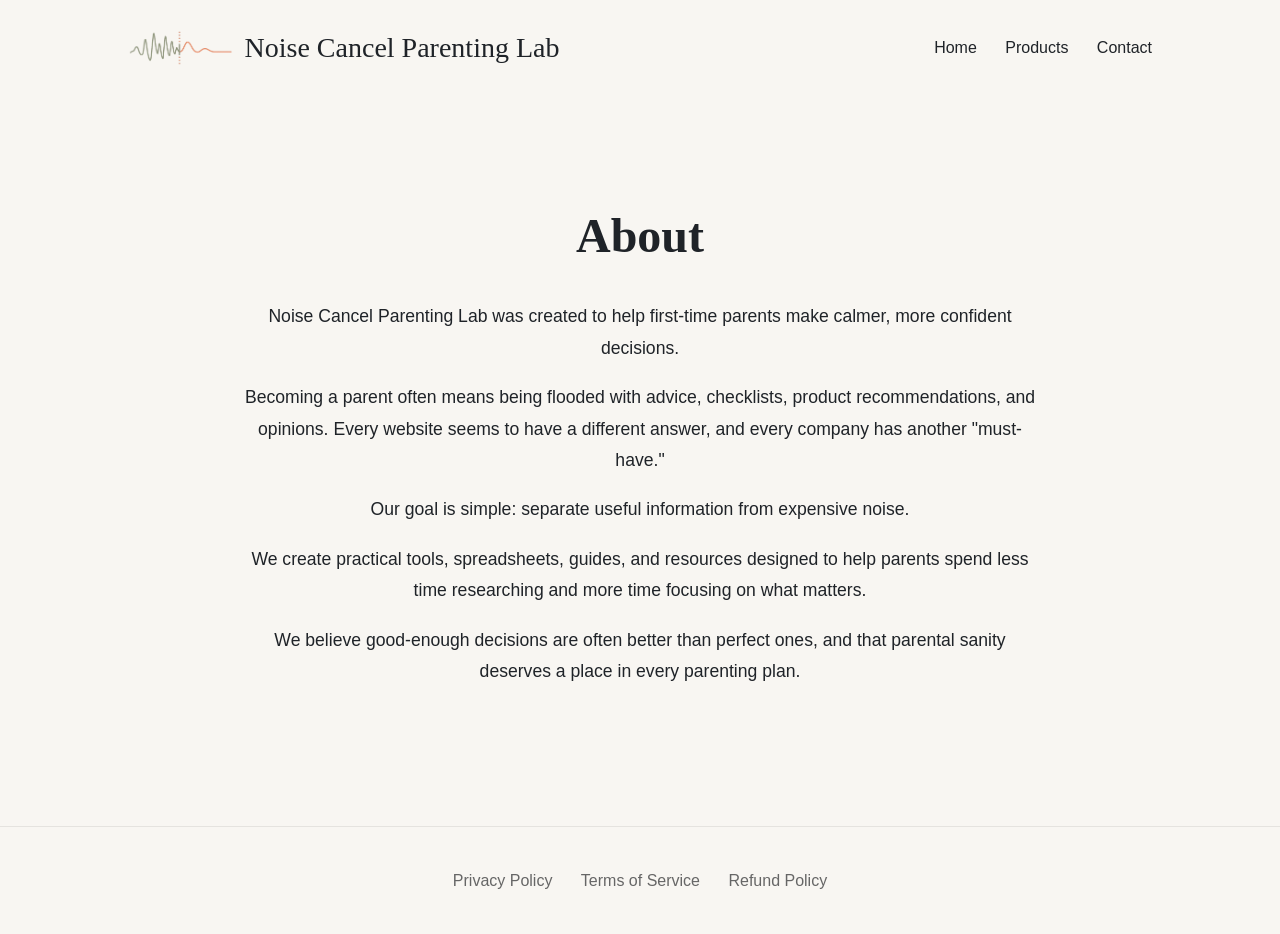
==== about.html @ 7ad8cb38 "Create about.html" ====
<!DOCTYPE html>
<html lang="en">
<head>
    <meta charset="UTF-8">
    <meta name="viewport" content="width=device-width, initial-scale=1.0">
    <title>About | Noise Cancel Parenting Lab</title>
    <link rel="stylesheet" href="css/style.css">
</head>

<body>

<header>
    <nav>
        <div class="logo">
            <img src="images/logo-nav.png" alt="Noise Cancel Parenting Lab logo">
            <span>Noise Cancel Parenting Lab</span>
        </div>

        <div class="nav-links">
            <a href="index.html">Home</a>
            <a href="products.html">Products</a>
            <a href="contact.html">Contact</a>
        </div>
    </nav>
</header>

<section class="about-mission">

    <h2>About</h2>

    <p>
        Noise Cancel Parenting Lab was created to help first-time parents make calmer, more confident decisions.
    </p>

    <p>
        Becoming a parent often means being flooded with advice, checklists, product recommendations, and opinions. Every website seems to have a different answer, and every company has another "must-have."
    </p>

    <p>
        Our goal is simple: separate useful information from expensive noise.
    </p>

    <p>
        We create practical tools, spreadsheets, guides, and resources designed to help parents spend less time researching and more time focusing on what matters.
    </p>

    <p>
        We believe good-enough decisions are often better than perfect ones, and that parental sanity deserves a place in every parenting plan.
    </p>

</section>

<footer>
    <a href="privacy.html">Privacy Policy</a>
    <a href="terms.html">Terms of Service</a>
    <a href="refund.html">Refund Policy</a>
</footer>

</body>
</html>
---- css/style.css ----
body {
margin: 0;
background: #F8F6F2;
color: #1F2328;
font-family: Inter, sans-serif;
line-height: 1.7;
}

header {
padding: 24px 10%;
}

nav {
    display: flex;
    justify-content: space-between;
    align-items: center;
}


.nav-links a {
margin-left: 24px;
text-decoration: none;
color: #1F2328;
}

.hero {
    text-align: center;
    padding: 80px 10% 60px;
}

.hero h1 {
    font-size: 4rem;
    margin-bottom: 24px;
}

.hero-subtitle {
    max-width: 700px;
    margin: 0 auto 24px;
    font-size: 1.15rem;
}

.hero p {
max-width: 700px;
margin: 0 auto 30px;
}

.button {
display: inline-block;
padding: 14px 28px;
background: #E59A6D;
color: white;
text-decoration: none;
border-radius: 999px;
}

.product,
.principles {
padding: 80px 10%;
}

.card {
    background: white;
    padding: 32px;
    border-radius: 20px;
    box-shadow: 0 8px 24px rgba(0,0,0,0.04);
    transition: transform 0.2s ease;
}

.card:hover {
    transform: translateY(-4px);
}
footer {
padding: 60px 10%;
text-align: center;
}

footer a {
margin: 0 12px;
color: #666;
text-decoration: none;
}
.logo {
display: flex;
align-items: center;
gap: 12px;
font-family: "Cormorant Garamond", serif;
font-size: 1.75rem;
}

.logo img {
height: 36px;
width: auto;
}

section {
padding: 60px 10%;
}

h2 {
font-family: "Cormorant Garamond", serif;
font-size: 3rem;
font-weight: 600;
margin-bottom: 24px;
text-align: center;
}

.about-mission {
max-width: 800px;
margin: 0 auto;
text-align: center;
}

.about-mission p {
font-size: 1.1rem;
line-height: 1.8;
}

.status-pill {
display: inline-block;
margin-top: 16px;
padding: 6px 12px;
border-radius: 999px;
background: #eef2ea;
font-size: 0.85rem;
}

.coming-grid {
display: grid;
grid-template-columns: repeat(auto-fit, minmax(260px, 1fr));
gap: 24px;
margin-top: 32px;
}

.card {
background: white;
padding: 32px;
border-radius: 20px;
box-shadow: 0 8px 24px rgba(0,0,0,0.04);
transition: transform 0.2s ease;
}

.card:hover {
transform: translateY(-4px);
}

footer {
padding: 40px 10%;
margin-top: 60px;
text-align: center;
border-top: 1px solid rgba(0,0,0,0.08);
}
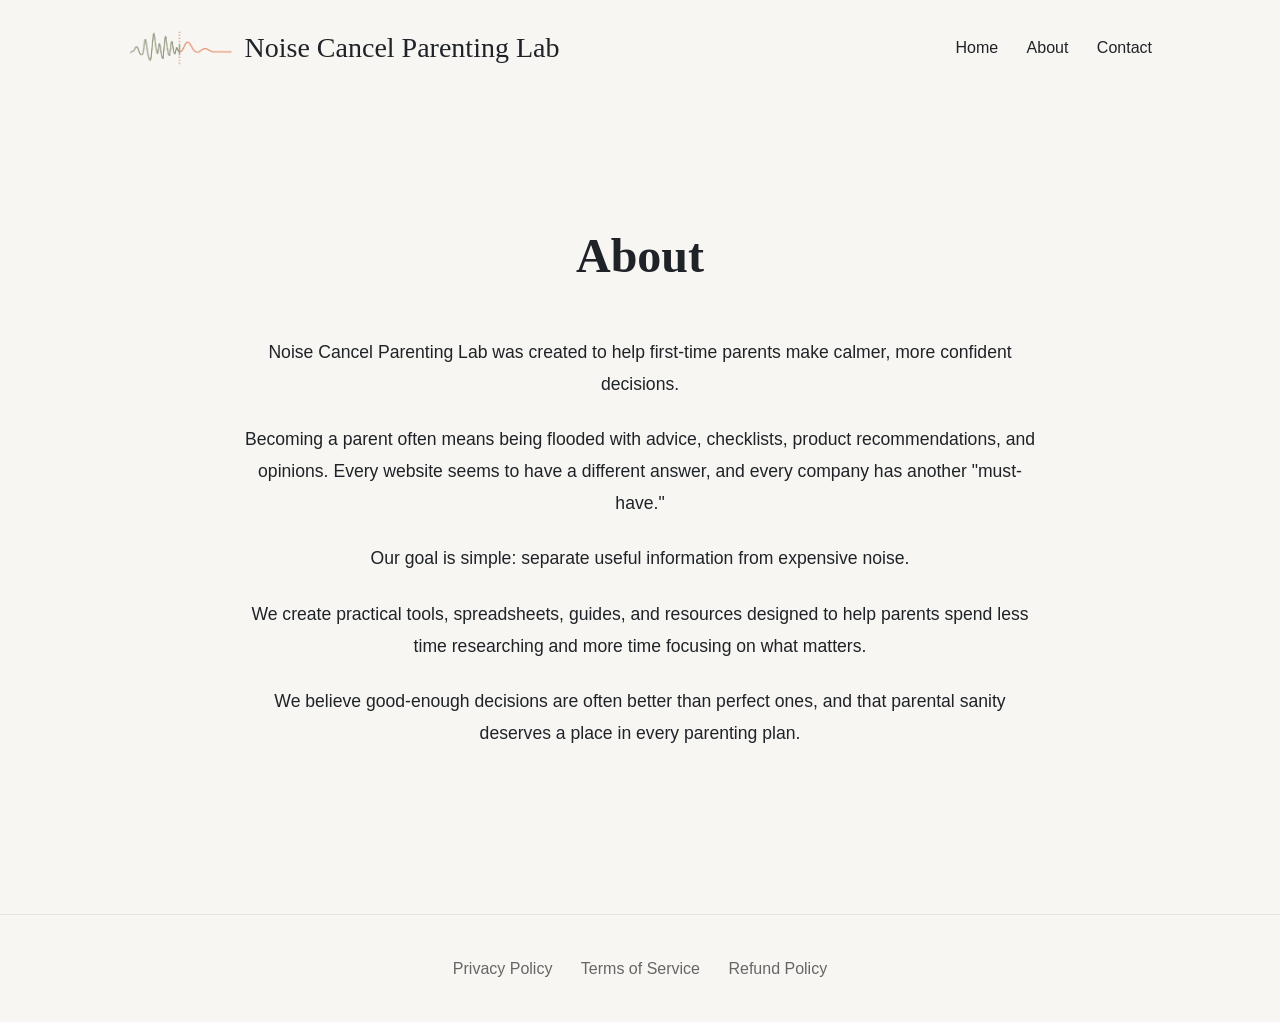
==== commit bac57e6f: "Update about.html" ====
--- a/about.html
+++ b/about.html
@@ -18,7 +18,8 @@
 
         <div class="nav-links">
             <a href="index.html">Home</a>
-            <a href="products.html">Products</a>
+    <a href="about.html">About</a>
+
             <a href="contact.html">Contact</a>
         </div>
     </nav>
--- a/css/style.css
+++ b/css/style.css
@@ -151,3 +151,17 @@
 }
 
 
+.about-mission {
+    max-width: 800px;
+    margin: 0 auto;
+    text-align: center;
+    padding: 80px 20px;
+}
+
+.about-mission h2 {
+    margin-bottom: 40px;
+}
+
+.about-mission p {
+    margin-bottom: 24px;
+}
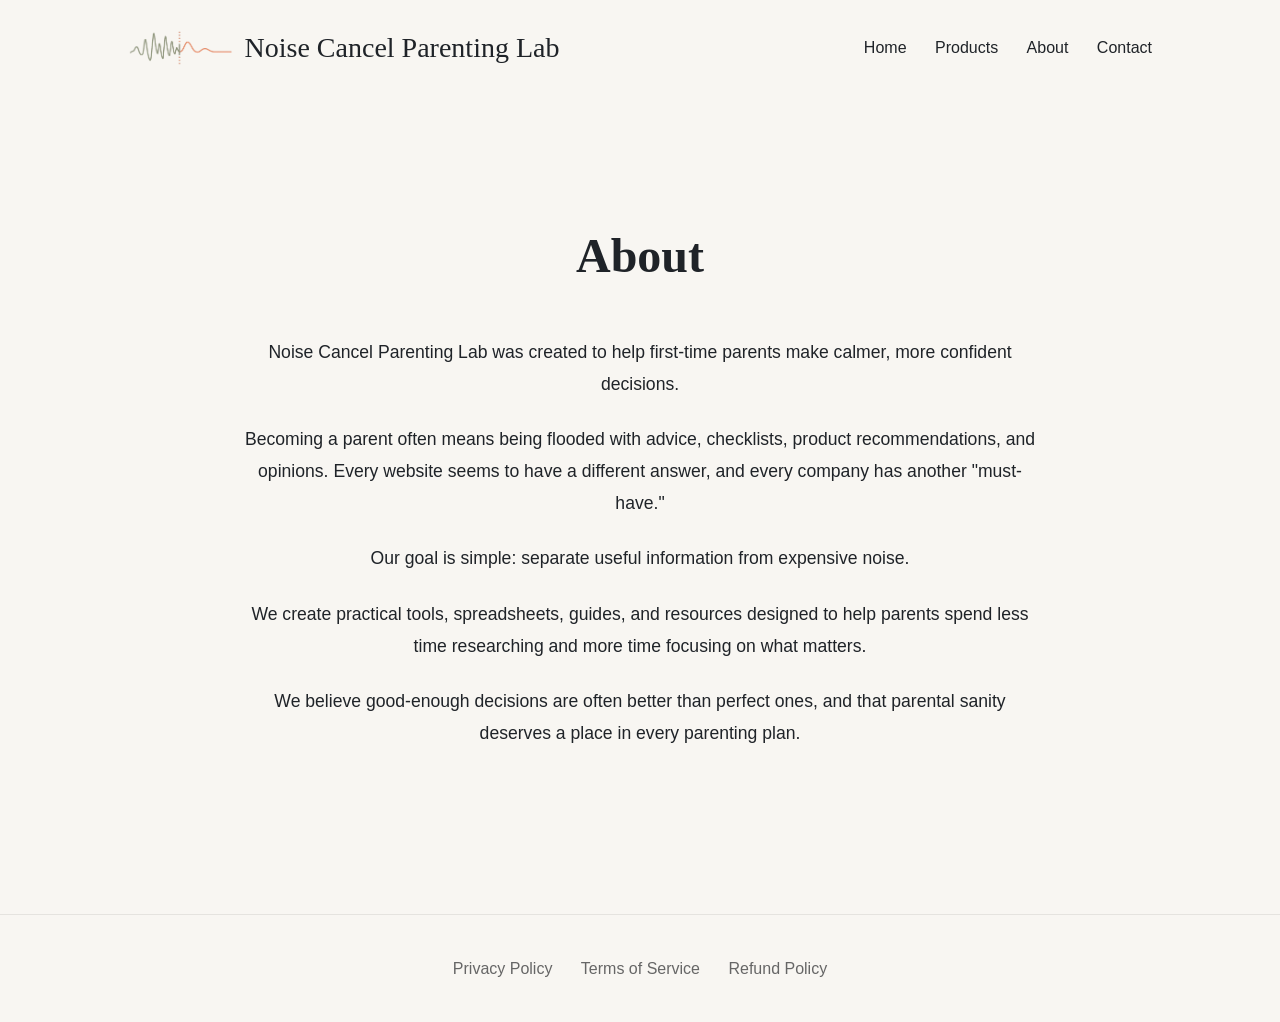
==== commit 5c240885: "Update about.html" ====
--- a/about.html
+++ b/about.html
@@ -17,9 +17,9 @@
         </div>
 
         <div class="nav-links">
-            <a href="index.html">Home</a>
-    <a href="about.html">About</a>
-
+  <a href="index.html">Home</a>
+              <a href="products.html">Products</a>
+            <a href="about.html">About</a>
             <a href="contact.html">Contact</a>
         </div>
     </nav>
--- a/css/style.css
+++ b/css/style.css
@@ -25,7 +25,7 @@
 
 .hero {
     text-align: center;
-    padding: 80px 10% 60px;
+    padding: 60px 10% 40px;
 }
 
 .hero h1 {
@@ -116,14 +116,20 @@
 }
 
 .status-pill {
-display: inline-block;
-margin-top: 16px;
-padding: 6px 12px;
-border-radius: 999px;
-background: #eef2ea;
-font-size: 0.85rem;
-}
-
+    display: inline-block;
+    margin-top: 40px;
+    padding: 20px 40px;
+
+    background: #eef2ea;
+    color: #556b4d;
+
+    font-size: 1.4rem;
+    font-weight: 600;
+
+    border-radius: 999px;
+
+    box-shadow: 0 8px 24px rgba(0,0,0,0.05);
+}
 .coming-grid {
 display: grid;
 grid-template-columns: repeat(auto-fit, minmax(260px, 1fr));
@@ -165,3 +171,42 @@
 .about-mission p {
     margin-bottom: 24px;
 }
+
+.contact-form {
+max-width: 650px;
+margin: 40px auto 0;
+display: flex;
+flex-direction: column;
+gap: 16px;
+}
+
+.contact-form input,
+.contact-form textarea {
+padding: 16px;
+border: 1px solid #d8d5cf;
+border-radius: 12px;
+background: white;
+font-size: 1rem;
+font-family: Inter, sans-serif;
+}
+
+.contact-form textarea {
+min-height: 180px;
+resize: vertical;
+}
+
+.contact-form button {
+background: #E59A6D;
+color: white;
+border: none;
+border-radius: 999px;
+padding: 14px 24px;
+font-size: 1rem;
+cursor: pointer;
+align-self: center;
+}
+
+.contact-form button:hover {
+opacity: 0.9;
+}
+
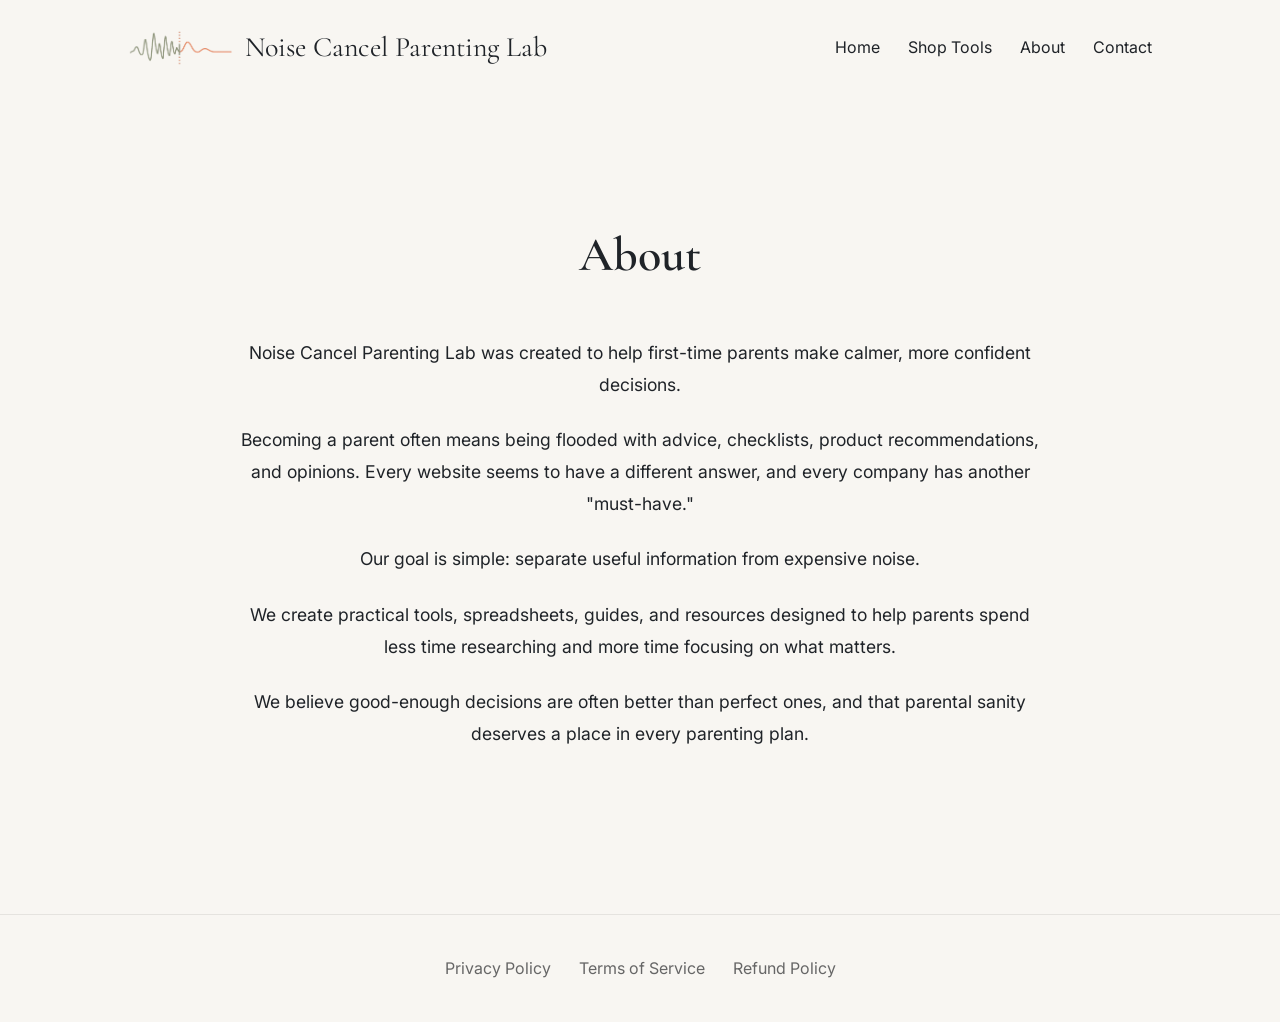
==== commit f1ba0920: "Update about.html" ====
--- a/about.html
+++ b/about.html
@@ -5,24 +5,43 @@
     <meta name="viewport" content="width=device-width, initial-scale=1.0">
     <title>About | Noise Cancel Parenting Lab</title>
     <link rel="stylesheet" href="css/style.css">
+    <!-- Google tag (gtag.js) -->
+<script async src="https://www.googletagmanager.com/gtag/js?id=G-EPQ4CZ094X"></script>
+<script>
+  window.dataLayer = window.dataLayer || [];
+  function gtag(){dataLayer.push(arguments);}
+  gtag('js', new Date());
+
+  gtag('config', 'G-EPQ4CZ094X');
+</script>
 </head>
 
 <body>
 
 <header>
-    <nav>
+
+
+<nav>
+
+    <a href="index.html" class="logo-link">
+
         <div class="logo">
             <img src="images/logo-nav.png" alt="Noise Cancel Parenting Lab logo">
             <span>Noise Cancel Parenting Lab</span>
         </div>
 
-        <div class="nav-links">
-  <a href="index.html">Home</a>
-              <a href="products.html">Products</a>
-            <a href="about.html">About</a>
-            <a href="contact.html">Contact</a>
-        </div>
-    </nav>
+    </a>
+
+    <div class="nav-links">
+        <a href="index.html">Home</a>
+        <a href="products.html">Shop Tools</a>
+        <a href="about.html">About</a>
+        <a href="contact.html">Contact</a>
+    </div>
+
+</nav>
+
+
 </header>
 
 <section class="about-mission">
--- a/css/style.css
+++ b/css/style.css
@@ -1,3 +1,5 @@
+@import url('https://fonts.googleapis.com/css2?family=Cormorant+Garamond:wght@500;600&family=Inter:wght@300;400;500;600&display=swap');
+
 body {
 margin: 0;
 background: #F8F6F2;
@@ -85,6 +87,8 @@
 gap: 12px;
 font-family: "Cormorant Garamond", serif;
 font-size: 1.75rem;
+    text-decoration: none;
+color: #1F2328;
 }
 
 .logo img {
@@ -120,15 +124,21 @@
     margin-top: 40px;
     padding: 20px 40px;
 
+    background: #F9E4D4;
+    color: #B8734E;
+
+    font-size: 1.4rem;
+    font-weight: 600;
+
+    border-radius: 999px;
+
+    box-shadow: 0 8px 24px rgba(229, 154, 109, 0.2);
+}
+
+.status-pill--development {
     background: #eef2ea;
     color: #556b4d;
-
-    font-size: 1.4rem;
-    font-weight: 600;
-
-    border-radius: 999px;
-
-    box-shadow: 0 8px 24px rgba(0,0,0,0.05);
+    box-shadow: 0 8px 24px rgba(0, 0, 0, 0.05);
 }
 .coming-grid {
 display: grid;
@@ -210,3 +220,104 @@
 opacity: 0.9;
 }
 
+/* Product page */
+
+.product-page .hero {
+    padding: 40px 10% 30px;
+}
+
+.product-page section {
+    padding-top: 30px;
+    padding-bottom: 30px;
+}
+
+.product-page h2 {
+    margin-bottom: 20px;
+}
+
+.product-page .coming-grid {
+    margin-top: 20px;
+}
+
+.product-page .card {
+    padding: 24px;
+}
+
+.product-page footer {
+    padding-top: 40px;
+}
+
+
+.logo-link {
+text-decoration: none;
+color: inherit;
+}
+
+.hero-grid {
+display: grid;
+grid-template-columns: 1fr 1fr;
+gap: 60px;
+align-items: center;
+max-width: 1200px;
+margin: 0 auto;
+}
+
+.hero-text {
+text-align: left;
+}
+
+.hero-image img {
+width: 100%;
+max-width: 600px;
+height: auto;
+}
+
+.hero-pill {
+font-size: 1rem;
+padding: 12px 24px;
+}
+
+.stats {
+display: grid;
+grid-template-columns: repeat(3, 1fr);
+gap: 24px;
+max-width: 1200px;
+margin: 0 auto;
+padding: 40px 10%;
+}
+
+.stat-card {
+background: white;
+padding: 24px;
+border-radius: 20px;
+text-align: center;
+}
+
+.products-preview {
+padding: 60px 10%;
+text-align: center;
+}
+
+.section-intro {
+max-width: 700px;
+margin: 0 auto 40px;
+}
+
+@media (max-width: 900px) {
+
+
+.hero-grid {
+    grid-template-columns: 1fr;
+}
+
+.hero-text {
+    text-align: center;
+}
+
+.stats {
+    grid-template-columns: 1fr;
+}
+
+
+}
+
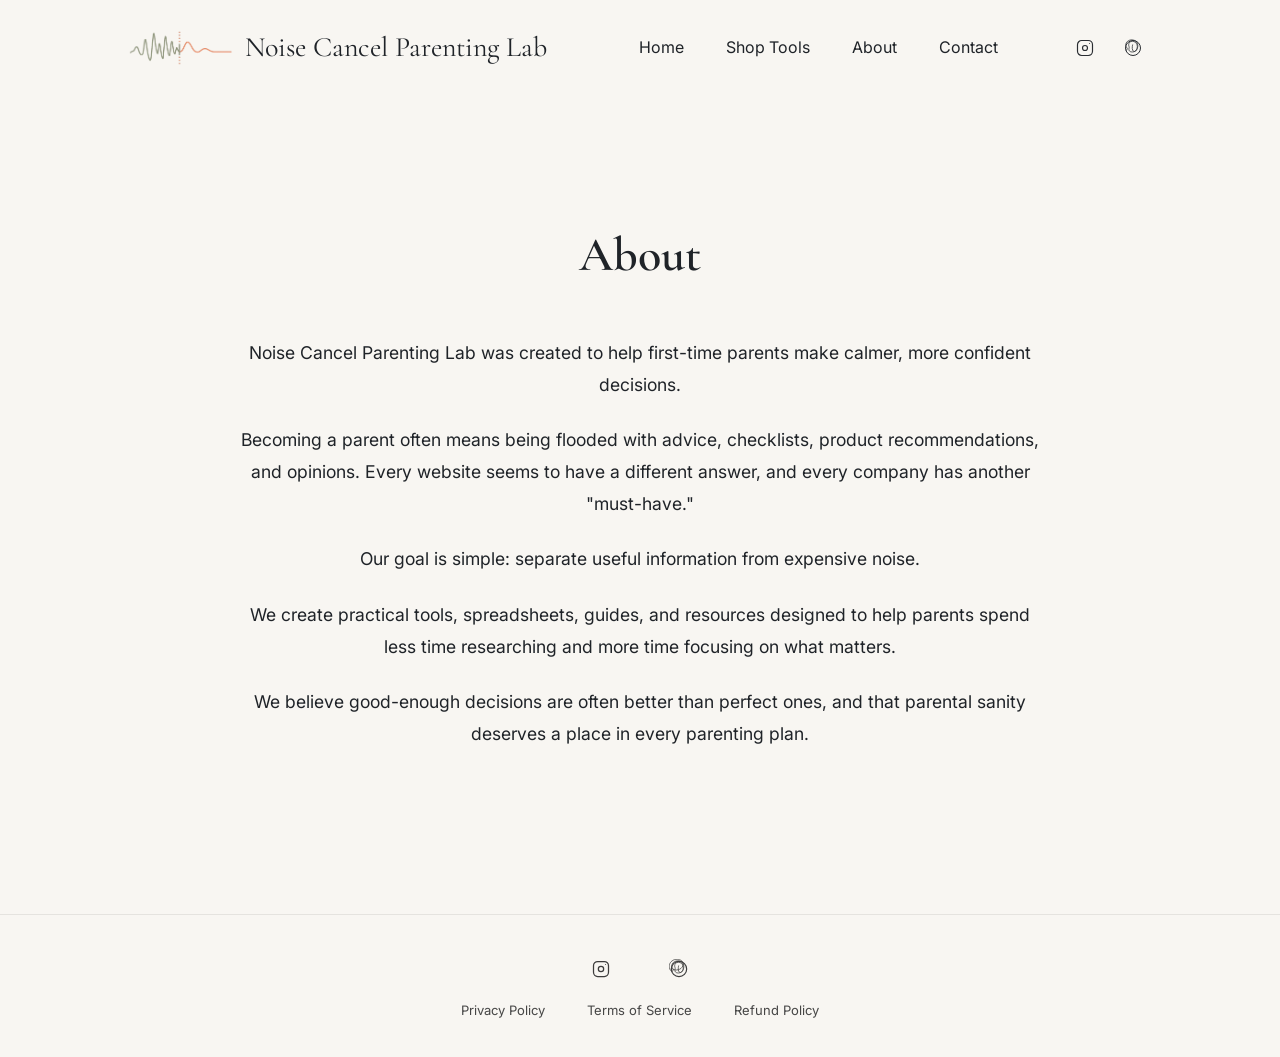
==== commit 6712cb40: "adding socials and favicon" ====
--- a/about.html
+++ b/about.html
@@ -5,15 +5,12 @@
     <meta name="viewport" content="width=device-width, initial-scale=1.0">
     <title>About | Noise Cancel Parenting Lab</title>
     <link rel="stylesheet" href="css/style.css">
-    <!-- Google tag (gtag.js) -->
-<script async src="https://www.googletagmanager.com/gtag/js?id=G-EPQ4CZ094X"></script>
-<script>
-  window.dataLayer = window.dataLayer || [];
-  function gtag(){dataLayer.push(arguments);}
-  gtag('js', new Date());
 
-  gtag('config', 'G-EPQ4CZ094X');
-</script>
+    <!-- Favicon (works on desktop & mobile) -->
+    <link rel="icon" href="images/favicon.png" type="image/png">
+    <link rel="shortcut icon" href="images/favicon.png" type="image/png">
+    <link rel="apple-touch-icon" href="images/favicon.png">
+    <meta name="theme-color" content="#ffffff">
 </head>
 
 <body>
@@ -37,6 +34,23 @@
         <a href="products.html">Shop Tools</a>
         <a href="about.html">About</a>
         <a href="contact.html">Contact</a>
+    </div>
+
+    <div class="nav-social" aria-label="Follow us on social media">
+        <a class="social-link" href="https://www.instagram.com/noisecancelparentinglab/" target="_blank" rel="noopener noreferrer" aria-label="Instagram">
+            <svg viewBox="0 0 24 24" fill="none" xmlns="http://www.w3.org/2000/svg" aria-hidden="true">
+                <rect x="3" y="3" width="18" height="18" rx="5" stroke="currentColor" stroke-width="1.4"/>
+                <circle cx="12" cy="12" r="3" stroke="currentColor" stroke-width="1.4"/>
+                <circle cx="17.5" cy="6.5" r="0.6" fill="currentColor"/>
+            </svg>
+        </a>
+
+        <a class="social-link" href="https://www.pinterest.com/noisecancelparentinglab/" target="_blank" rel="noopener noreferrer" aria-label="Pinterest">
+            <svg viewBox="0 0 24 24" fill="none" xmlns="http://www.w3.org/2000/svg" aria-hidden="true">
+                <circle cx="12" cy="12" r="9" stroke="currentColor" stroke-width="1.2"/>
+                <path d="M11.6 7.8s-1.1 4.6 0 6.8c.4 1 .9 1.6 2 1.6 2 0 3.6-2.6 3.6-6.3 0-3.9-3.4-6-6-6-2.6 0-4.4 1.8-4.4 4.3 0 1.6.8 2.6.8 2.6s-.3 1.2-.4 1.6c-.2.8-.1 1.9.2 2.6.4.9 1.3 1.8 3.7 1.8 4.8 0 6.7-4.2 6.7-7.9 0-3.5-2.9-6.7-7.2-6.7-4 0-7.3 2.6-7.3 6.4 0 1.5.6 2.5 1.5 3.2.4.3.4.5.3.9-.1.4-.4 1.4-.5 1.7-.2.5-.6.7-1.1.5" stroke="currentColor" stroke-width="0.9" fill="none"/>
+            </svg>
+        </a>
     </div>
 
 </nav>
@@ -71,9 +85,28 @@
 </section>
 
 <footer>
-    <a href="privacy.html">Privacy Policy</a>
-    <a href="terms.html">Terms of Service</a>
-    <a href="refund.html">Refund Policy</a>
+    <div class="footer-social" aria-label="Follow us on social media">
+        <a href="https://www.instagram.com/noisecancelparentinglab/" class="social-link" target="_blank" rel="noopener noreferrer" aria-label="Instagram">
+            <svg width="28" height="28" viewBox="0 0 24 24" fill="none" xmlns="http://www.w3.org/2000/svg" aria-hidden="true">
+                <rect x="3" y="3" width="18" height="18" rx="5" stroke="currentColor" stroke-width="1.5"/>
+                <circle cx="12" cy="12" r="3.2" stroke="currentColor" stroke-width="1.5"/>
+                <circle cx="17.5" cy="6.5" r="0.6" fill="currentColor"/>
+            </svg>
+        </a>
+
+        <a href="https://www.pinterest.com/noisecancelparentinglab/" class="social-link" target="_blank" rel="noopener noreferrer" aria-label="Pinterest">
+            <svg width="28" height="28" viewBox="0 0 24 24" fill="none" xmlns="http://www.w3.org/2000/svg" aria-hidden="true">
+                <circle cx="12" cy="12" r="9.2" stroke="currentColor" stroke-width="1.4"/>
+                <path d="M11.6 7.8c0 0-1.1 4.6 0 6.8.4 1 .9 1.6 2 1.6 2 0 3.6-2.6 3.6-6.3 0-3.9-3.4-6-6-6-2.6 0-4.4 1.8-4.4 4.3 0 1.6.8 2.6.8 2.6s-.3 1.2-.4 1.6c-.2.8-.1 1.9.2 2.6.4.9 1.3 1.8 3.7 1.8 4.8 0 6.7-4.2 6.7-7.9 0-3.5-2.9-6.7-7.2-6.7-4 0-7.3 2.6-7.3 6.4 0 1.5.6 2.5 1.5 3.2.4.3.4.5.3.9-.1.4-.4 1.4-.5 1.7-.2.5-.6.7-1.1.5-1.6-.6-2.6-2.4-3-4.5-.6-3.2.4-6.8 4.6-9 4.1-2.2 8.8-.7 10.6 1.3 1.8 2.1 1.6 5.1.1 7.1-1.5 2-4.1 3.4-7 3.4-2.2 0-3.9-.7-4.9-1.6" stroke="currentColor" stroke-width="0.9" fill="none"/>
+            </svg>
+        </a>
+    </div>
+
+    <div class="footer-policies">
+        <a href="privacy.html">Privacy Policy</a>
+        <a href="terms.html">Terms of Service</a>
+        <a href="refund.html">Refund Policy</a>
+    </div>
 </footer>
 
 </body>
--- a/css/style.css
+++ b/css/style.css
@@ -14,15 +14,58 @@
 
 nav {
     display: flex;
-    justify-content: space-between;
-    align-items: center;
-}
-
+    align-items: center;
+    justify-content: space-between; /* logo left, links center, socials right */
+    gap: 16px;
+    /* preserve any existing padding/margins from existing rules */
+}
+
+
+.nav-links {
+    display: flex;
+    gap: 18px;
+    align-items: center;
+    flex: 1 1 auto; /* allow center section to shrink/expand */
+    justify-content: center;
+}
 
 .nav-links a {
 margin-left: 24px;
 text-decoration: none;
 color: #1F2328;
+}
+
+.nav-social {
+    display: flex;
+    gap: 10px;
+    align-items: center;
+    flex: 0 0 auto;
+}
+
+.nav-social .social-link {
+    display: inline-flex;
+    align-items: center;
+    justify-content: center;
+    width: 38px;
+    height: 38px;
+    color: inherit;
+    text-decoration: none;
+    transition: transform 160ms ease, color 160ms ease, opacity 160ms ease;
+    opacity: 0.95;
+}
+
+.nav-social svg {
+    width: 20px;
+    height: 20px;
+    display: block;
+}
+
+.nav-social .social-link:hover,
+.nav-social .social-link:focus {
+    transform: translateY(-3px) scale(1.05);
+    color: #000; /* subtle contrast increase matching minimalist palette */
+    opacity: 1;
+    outline: none;
 }
 
 .hero {
@@ -303,6 +346,84 @@
 margin: 0 auto 40px;
 }
 
+/* Footer - minimalist social icons and policy links */
+footer {
+    text-align: center;
+    padding: 36px 16px;
+    color: #333; /* keep consistent with site palette */
+    font-size: 14px;
+    line-height: 1.6;
+}
+
+/* Social icons container sits above the policy links */
+.footer-social {
+    display: flex;
+    justify-content: center;
+    gap: 18px;
+    margin-bottom: 12px;
+}
+
+/* Icons slightly larger than text and using currentColor for minimalist look */
+.footer-social .social-link {
+    color: inherit;
+    display: inline-flex;
+    align-items: center;
+    justify-content: center;
+    width: 36px;
+    height: 36px;
+    transition: transform 180ms ease, opacity 180ms ease, color 180ms ease;
+    opacity: 0.95;
+}
+
+/* Hover/focus subtle effect */
+.footer-social .social-link:hover,
+.footer-social .social-link:focus {
+    transform: translateY(-3px) scale(1.05);
+    opacity: 1;
+    color: #000; /* small contrast increase on hover */
+    outline: none;
+}
+
+/* Keep SVGs using currentColor so they adapt to theme */
+.footer-social svg {
+    display: block;
+    width: 20px;
+    height: 20px;
+}
+
+/* Policy links centered and slightly muted */
+.footer-policies {
+    display: inline-flex;
+    gap: 18px;
+    flex-wrap: wrap;
+    justify-content: center;
+    align-items: center;
+}
+
+.footer-policies a {
+    color: inherit;
+    text-decoration: none;
+    font-size: 13px;
+    opacity: 0.9;
+    transition: opacity 150ms ease, transform 150ms ease;
+}
+
+.footer-policies a:hover,
+.footer-policies a:focus {
+    opacity: 1;
+    transform: translateY(-2px);
+}
+
+/* Responsive tweak: slightly increase icon spacing on small screens */
+@media (max-width: 420px) {
+    .footer-social {
+        gap: 12px;
+        margin-bottom: 10px;
+    }
+    .footer-social .social-link { width: 34px; height: 34px; }
+    .footer-social svg { width: 18px; height: 18px; }
+}
+
 @media (max-width: 900px) {
 
 
@@ -321,3 +442,78 @@
 
 }
 
+/* Navigation: keep existing layout but ensure socials sit at far right and remain responsive */
+nav {
+    display: flex;
+    align-items: center;
+    justify-content: space-between; /* logo left, links center, socials right */
+    gap: 16px;
+    /* preserve any existing padding/margins from existing rules */
+}
+
+/* Keep the existing .nav-links behavior; ensure it can shrink on small screens */
+.nav-links {
+    display: flex;
+    gap: 18px;
+    align-items: center;
+    flex: 1 1 auto; /* allow center section to shrink/expand */
+    justify-content: center;
+}
+
+/* Social icons on the right */
+.nav-social {
+    display: flex;
+    gap: 10px;
+    align-items: center;
+    flex: 0 0 auto;
+}
+
+/* Social link visual */
+.nav-social .social-link {
+    display: inline-flex;
+    align-items: center;
+    justify-content: center;
+    width: 38px;
+    height: 38px;
+    color: inherit;
+    text-decoration: none;
+    transition: transform 160ms ease, color 160ms ease, opacity 160ms ease;
+    opacity: 0.95;
+}
+
+/* Slightly larger icons than nav text; SVG inherits currentColor */
+.nav-social svg {
+    width: 20px;
+    height: 20px;
+    display: block;
+}
+
+/* Hover/focus subtle effect */
+.nav-social .social-link:hover,
+.nav-social .social-link:focus {
+    transform: translateY(-3px) scale(1.05);
+    color: #000; /* subtle contrast increase matching minimalist palette */
+    opacity: 1;
+    outline: none;
+}
+
+/* Mobile responsiveness: reduce sizes and spacing, keep layout intact */
+@media (max-width: 720px) {
+    .nav-links { gap: 12px; }
+    .nav-social { gap: 8px; }
+    .nav-social .social-link { width: 34px; height: 34px; }
+    .nav-social svg { width: 18px; height: 18px; }
+}
+
+/* Small viewport: ensure nav items wrap gracefully */
+@media (max-width: 520px) {
+    nav {
+        padding-left: 12px;
+        padding-right: 12px;
+    }
+    .nav-links {
+        justify-content: flex-start;
+        gap: 10px;
+    }
+}
+
